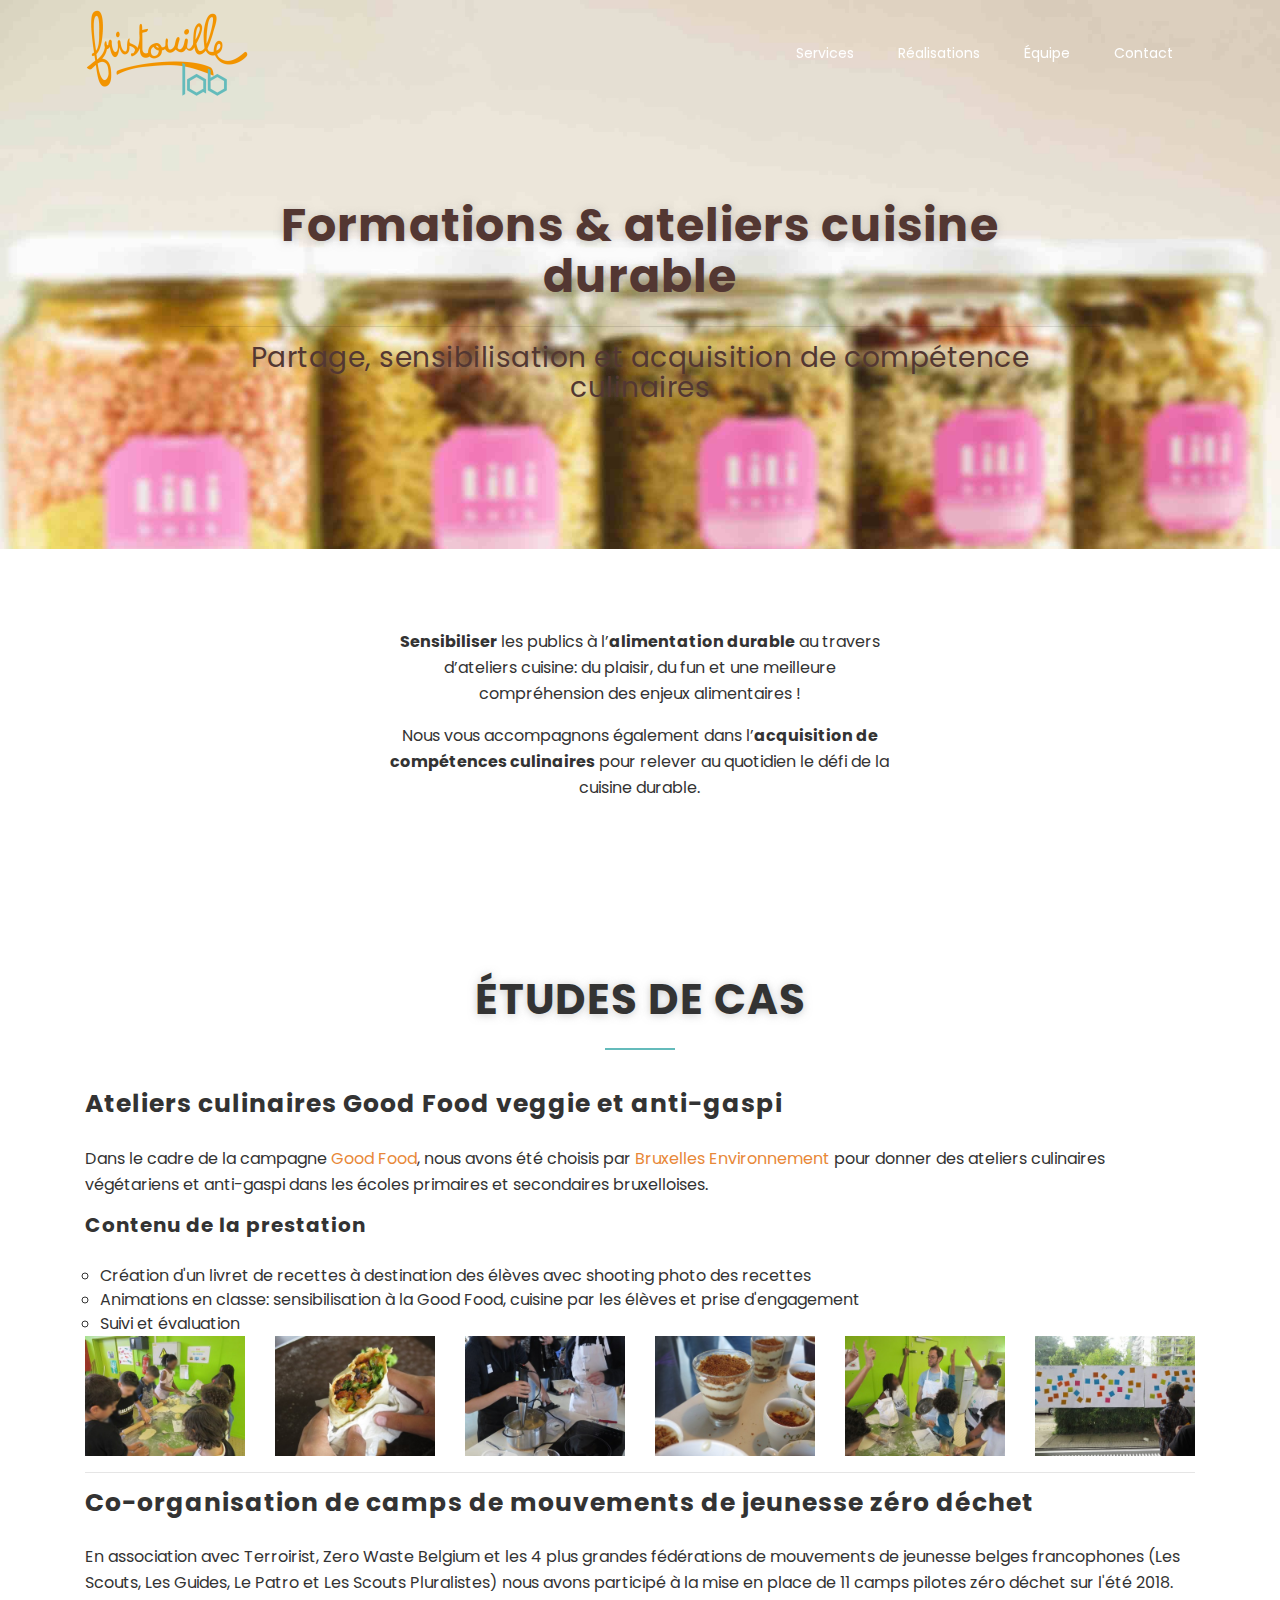
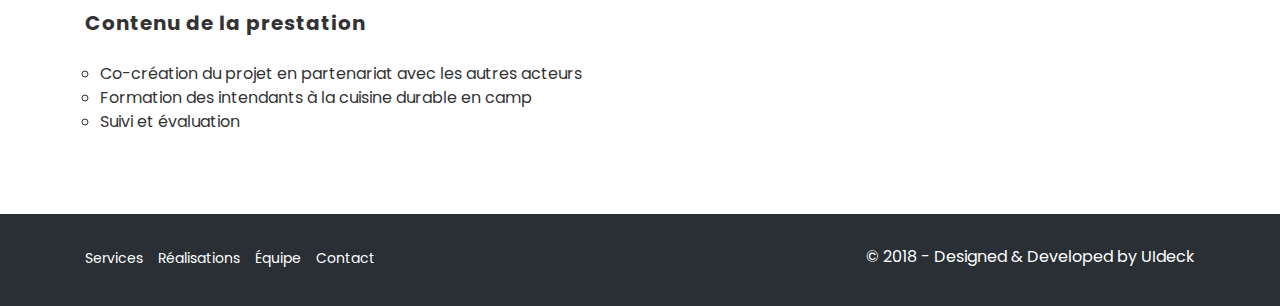
==== ateliers.html @ e14bf695 "page ateliers" ====
<!DOCTYPE html>
<html lang="en">
  <head>
    <!-- Required meta tags -->
    <meta charset="utf-8">
    <meta name="viewport" content="width=device-width, initial-scale=1, shrink-to-fit=no">
    <meta name="keywords" content="Bootstrap, Parallax, Template, Registration, Landing">
    <meta name="viewport" content="width=device-width, initial-scale=1, maximum-scale=1">
    <meta name="author" content="Fristouille">
    <title>Ateliers culinaires | Fristouille Lab</title>

    <!-- Bootstrap CSS -->
    <link rel="stylesheet" href="css/bootstrap.min.css">
    <link rel="stylesheet" href="css/font-awesome.min.css">
    <link rel="stylesheet" href="css/line-icons.css">
    <link rel="stylesheet" href="css/owl.carousel.css">
    <link rel="stylesheet" href="css/owl.theme.css">
    <link rel="stylesheet" href="css/nivo-lightbox.css">
    <link rel="stylesheet" href="css/magnific-popup.css">
    <link rel="stylesheet" href="css/slicknav.css">
    <link rel="stylesheet" href="css/animate.css">
    <link rel="stylesheet" href="css/main.css">    
    <link rel="stylesheet" href="css/responsive.css">

  </head>
  <body>

    <!-- Header Section Start -->
    <header id="hero-area" data-stellar-background-ratio="0.5">    
      <!-- Navbar Start -->
      <nav class="navbar navbar-expand-lg fixed-top scrolling-navbar indigo">
        <div class="container">
          <!-- Brand and toggle get grouped for better mobile display -->
          <div class="navbar-header">
            <a href="index.html" class="navbar-brand"><img class="img-fulid" src="img/fristouillelab.png" alt=""></a>
            <button class="navbar-toggler" type="button" data-toggle="collapse" data-target="#main-navbar" aria-controls="main-navbar" aria-expanded="false" aria-label="Toggle navigation">
              <i class="lnr lnr-menu"></i>
            </button>
          </div>
          <div class="collapse navbar-collapse" id="main-navbar">
            <ul class="navbar-nav mr-auto w-100 justify-content-end">
              <li class="nav-item">
                <a class="nav-link page-scroll" href="index.html#services">Services</a>
              </li>
              <li class="nav-item">
                <a class="nav-link page-scroll" href="index.html#portfolios">Réalisations</a>
              </li>
              <li class="nav-item">
                <a class="nav-link page-scroll" href="index.html#team">Équipe</a>
              </li>
              <li class="nav-item">
                <a class="nav-link page-scroll" href="index.html#contact">Contact</a>
              </li>
            </ul>
          </div>
        </div>

        <!-- Mobile Menu Start -->
        <ul class="mobile-menu">
            <li>
              <a class="page-scroll" href="index.html#services">Services</a>
            </li>
            <li>
              <a class="page-scroll" href="index.html#portfolios">Réalisations</a>
            </li>
            <li>
              <a class="page-scroll" href="index.html#team">Équipe</a>
            </li>
            <li>
              <a class="page-scroll" href="index.html#contact">Contact</a>
            </li>
        </ul>
        <!-- Mobile Menu End -->

      </nav>
      <!-- Navbar End -->   
      <div class="container">      
        <div class="row justify-content-md-center">
          <div class="col-md-10">
            <div class="contents text-center">
              <h2 class="section-title wow fadeIn" data-wow-duration="1000ms" data-wow-delay="0.3s">Formations &amp; ateliers cuisine durable</h2>
            <hr class="lines wow zoomIn" data-wow-delay="0.3s">
            <p class="section-subtitle wow fadeIn" data-wow-duration="1000ms" data-wow-delay="0.3s">Partage, sensibilisation et acquisition de compétence culinaires</p>
            </div>
          </div>
        </div> 
      </div>     
    </header>
    <!-- Header Section End --> 


    <!-- Services Section Start -->
    <section id="services" class="section">
        <div class="row row justify-content-center">
          <div class="col-lg-5">
            <div class="text-center">
              <p><strong>Sensibiliser</strong> les publics à l’<strong>alimentation durable</strong> au travers d’ateliers cuisine: du plaisir, du fun et une meilleure compréhension des enjeux alimentaires !</p><p>Nous vous accompagnons également dans l’<strong>acquisition de compétences culinaires</strong> pour relever au quotidien le défi de la cuisine durable.</p>
            </div>
          </div>
        </div>
      </div>
    </section>
    <!-- Services Section End -->

   
    <!-- Portfolio Section -->
    <section id="portfolios" class="section">
      <!-- Container Starts -->
      <div class="container">
        <div class="section-header">          
          <h2 class="section-title">Études de cas</h2>
          <hr class="lines">
        </div>
        <div class="row">          
          <div class="col-md-12">
            <h3 id="goodfood">Ateliers culinaires Good Food veggie et anti-gaspi</h3>
            <p>Dans le cadre de la campagne <a href="http://www.goodfood.brussels/" target="_blank">Good Food</a>, nous avons été choisis par <a href="http://environnement.brussels/" target="_blank">Bruxelles Environnement</a> pour donner des ateliers culinaires végétariens et anti-gaspi dans les écoles primaires et secondaires bruxelloises.</p>
              <h4>Contenu de la prestation</h4>
              <ul class="project-detail">
                  <li>Création d'un livret de recettes à destination des élèves avec shooting photo des recettes</li>
                  <li>Animations en classe: sensibilisation à la Good Food, cuisine par les élèves et prise d'engagement</li>
                  <li>Suivi et évaluation</li>
              </ul>
          </div>
        </div>
        <div class="row"> 
            <div class="col-sm"><img src="img/portfolio/goodfood/goodfood1.jpg" class="img-fluid"/></div>
            <div class="col-sm"><img src="img/portfolio/goodfood/goodfood6.jpg" class="img-fluid"/></div>
            <div class="col-sm"><img src="img/portfolio/goodfood/goodfood3.jpg" class="img-fluid"/></div>
            <div class="col-sm"><img src="img/portfolio/goodfood/goodfood4.jpg" class="img-fluid"/></div>
            <div class="col-sm"><img src="img/portfolio/goodfood/goodfood2.jpg" class="img-fluid"/></div>
            <div class="col-sm"><img src="img/portfolio/goodfood/goodfood5.jpg" class="img-fluid"/></div>
        </div>  
          <hr class="lines">
        <div class="row">          
          <div class="col-md-12">
            <h3 id="campszerodechet">Co-organisation de camps de mouvements de jeunesse zéro déchet</h3>
            <p>En association avec Terroirist, Zero Waste Belgium et les 4 plus grandes fédérations de mouvements de jeunesse belges francophones (Les Scouts, Les Guides, Le Patro et Les Scouts Pluralistes) nous avons participé à la mise en place de 11 camps pilotes zéro déchet sur l'été 2018.</p>
              <h4>Contenu de la prestation</h4>
              <ul class="project-detail">
                  <li>Co-création du projet en partenariat avec les autres acteurs</li>
                  <li>Formation des intendants à la cuisine durable en camp</li>
                  <li>Suivi et évaluation</li>
              </ul>
          </div>
        </div>
      </div>
    </section>


    <!-- Footer Section Start -->
    <footer>          
      <div class="container">
        <div class="row">
          <!-- Footer Links -->
          <div class="col-lg-6 col-sm-6 col-xs-12">
            <ul class="footer-links">
              <li>
                <a href="index.html#services">Services</a>
              </li>
              <li>
                <a href="index.html#portfolios">Réalisations</a>
              </li>
              <li>
                <a href="index.html#team">Équipe</a>
              </li>
              <li>
                <a href="index.html#contact">Contact</a>
              </li>
            </ul>
          </div>
          <div class="col-lg-6 col-sm-6 col-xs-12">
            <div class="copyright">
              <p>&copy; 2018 - Designed & Developed by <a rel="nofollow" href="https://uideck.com">UIdeck</a></p>
            </div>
          </div>  
        </div>
      </div>
    </footer>
    <!-- Footer Section End --> 

    <!-- Go To Top Link -->
    <a href="#" class="back-to-top">
      <i class="lnr lnr-arrow-up"></i>
    </a>
    
    <div id="loader">
      <div class="spinner">
        <div class="double-bounce1"></div>
        <div class="double-bounce2"></div>
      </div>
    </div>     

    <!-- jQuery first, then Tether, then Bootstrap JS. -->
    <script src="js/jquery-min.js"></script>
    <script src="js/popper.min.js"></script>
    <script src="js/bootstrap.min.js"></script>
    <script src="js/jquery.mixitup.js"></script>
    <script src="js/nivo-lightbox.js"></script>
    <script src="js/owl.carousel.js"></script>    
    <script src="js/jquery.stellar.min.js"></script>    
    <script src="js/jquery.nav.js"></script>    
    <script src="js/scrolling-nav.js"></script>    
    <script src="js/jquery.easing.min.js"></script>    
    <script src="js/smoothscroll.js"></script>    
    <script src="js/jquery.slicknav.js"></script>     
    <script src="js/wow.js"></script>   
    <script src="js/jquery.vide.js"></script>
    <script src="js/jquery.counterup.min.js"></script>    
    <script src="js/jquery.magnific-popup.min.js"></script>    
    <script src="js/waypoints.min.js"></script>    
    <script src="js/form-validator.min.js"></script>
    <script src="js/contact-form-script.js"></script>   
    <script src="js/main.js"></script>

  </body>
</html>
---- css/line-icons.css ----
@font-face {
	font-family: 'Linearicons-Free';
	src:url('../fonts/Linearicons-Free.eot?w118d');
	src:url('../fonts/Linearicons-Free.eot?#iefixw118d') format('embedded-opentype'),
		url('../fonts/Linearicons-Free.woff2?w118d') format('woff2'),
		url('../fonts/Linearicons-Free.woff?w118d') format('woff'),
		url('../fonts/Linearicons-Free.ttf?w118d') format('truetype'),
		url('../fonts/Linearicons-Free.svg?w118d#Linearicons-Free') format('svg');
	font-weight: normal;
	font-style: normal;
}

.lnr {
	font-family: 'Linearicons-Free';
	speak: none;
	font-style: normal;
	font-weight: normal;
	font-variant: normal;
	text-transform: none;
	line-height: 1;

	/* Better Font Rendering =========== */
	-webkit-font-smoothing: antialiased;
	-moz-osx-font-smoothing: grayscale;
}

.lnr-home:before {
	content: "\e800";
}
.lnr-apartment:before {
	content: "\e801";
}
.lnr-pencil:before {
	content: "\e802";
}
.lnr-magic-wand:before {
	content: "\e803";
}
.lnr-drop:before {
	content: "\e804";
}
.lnr-lighter:before {
	content: "\e805";
}
.lnr-poop:before {
	content: "\e806";
}
.lnr-sun:before {
	content: "\e807";
}
.lnr-moon:before {
	content: "\e808";
}
.lnr-cloud:before {
	content: "\e809";
}
.lnr-cloud-upload:before {
	content: "\e80a";
}
.lnr-cloud-download:before {
	content: "\e80b";
}
.lnr-cloud-sync:before {
	content: "\e80c";
}
.lnr-cloud-check:before {
	content: "\e80d";
}
.lnr-database:before {
	content: "\e80e";
}
.lnr-lock:before {
	content: "\e80f";
}
.lnr-cog:before {
	content: "\e810";
}
.lnr-trash:before {
	content: "\e811";
}
.lnr-dice:before {
	content: "\e812";
}
.lnr-heart:before {
	content: "\e813";
}
.lnr-star:before {
	content: "\e814";
}
.lnr-star-half:before {
	content: "\e815";
}
.lnr-star-empty:before {
	content: "\e816";
}
.lnr-flag:before {
	content: "\e817";
}
.lnr-envelope:before {
	content: "\e818";
}
.lnr-paperclip:before {
	content: "\e819";
}
.lnr-inbox:before {
	content: "\e81a";
}
.lnr-eye:before {
	content: "\e81b";
}
.lnr-printer:before {
	content: "\e81c";
}
.lnr-file-empty:before {
	content: "\e81d";
}
.lnr-file-add:before {
	content: "\e81e";
}
.lnr-enter:before {
	content: "\e81f";
}
.lnr-exit:before {
	content: "\e820";
}
.lnr-graduation-hat:before {
	content: "\e821";
}
.lnr-license:before {
	content: "\e822";
}
.lnr-music-note:before {
	content: "\e823";
}
.lnr-film-play:before {
	content: "\e824";
}
.lnr-camera-video:before {
	content: "\e825";
}
.lnr-camera:before {
	content: "\e826";
}
.lnr-picture:before {
	content: "\e827";
}
.lnr-book:before {
	content: "\e828";
}
.lnr-bookmark:before {
	content: "\e829";
}
.lnr-user:before {
	content: "\e82a";
}
.lnr-users:before {
	content: "\e82b";
}
.lnr-shirt:before {
	content: "\e82c";
}
.lnr-store:before {
	content: "\e82d";
}
.lnr-cart:before {
	content: "\e82e";
}
.lnr-tag:before {
	content: "\e82f";
}
.lnr-phone-handset:before {
	content: "\e830";
}
.lnr-phone:before {
	content: "\e831";
}
.lnr-pushpin:before {
	content: "\e832";
}
.lnr-map-marker:before {
	content: "\e833";
}
.lnr-map:before {
	content: "\e834";
}
.lnr-location:before {
	content: "\e835";
}
.lnr-calendar-full:before {
	content: "\e836";
}
.lnr-keyboard:before {
	content: "\e837";
}
.lnr-spell-check:before {
	content: "\e838";
}
.lnr-screen:before {
	content: "\e839";
}
.lnr-smartphone:before {
	content: "\e83a";
}
.lnr-tablet:before {
	content: "\e83b";
}
.lnr-laptop:before {
	content: "\e83c";
}
.lnr-laptop-phone:before {
	content: "\e83d";
}
.lnr-power-switch:before {
	content: "\e83e";
}
.lnr-bubble:before {
	content: "\e83f";
}
.lnr-heart-pulse:before {
	content: "\e840";
}
.lnr-construction:before {
	content: "\e841";
}
.lnr-pie-chart:before {
	content: "\e842";
}
.lnr-chart-bars:before {
	content: "\e843";
}
.lnr-gift:before {
	content: "\e844";
}
.lnr-diamond:before {
	content: "\e845";
}
.lnr-linearicons:before {
	content: "\e846";
}
.lnr-dinner:before {
	content: "\e847";
}
.lnr-coffee-cup:before {
	content: "\e848";
}
.lnr-leaf:before {
	content: "\e849";
}
.lnr-paw:before {
	content: "\e84a";
}
.lnr-rocket:before {
	content: "\e84b";
}
.lnr-briefcase:before {
	content: "\e84c";
}
.lnr-bus:before {
	content: "\e84d";
}
.lnr-car:before {
	content: "\e84e";
}
.lnr-train:before {
	content: "\e84f";
}
.lnr-bicycle:before {
	content: "\e850";
}
.lnr-wheelchair:before {
	content: "\e851";
}
.lnr-select:before {
	content: "\e852";
}
.lnr-earth:before {
	content: "\e853";
}
.lnr-smile:before {
	content: "\e854";
}
.lnr-sad:before {
	content: "\e855";
}
.lnr-neutral:before {
	content: "\e856";
}
.lnr-mustache:before {
	content: "\e857";
}
.lnr-alarm:before {
	content: "\e858";
}
.lnr-bullhorn:before {
	content: "\e859";
}
.lnr-volume-high:before {
	content: "\e85a";
}
.lnr-volume-medium:before {
	content: "\e85b";
}
.lnr-volume-low:before {
	content: "\e85c";
}
.lnr-volume:before {
	content: "\e85d";
}
.lnr-mic:before {
	content: "\e85e";
}
.lnr-hourglass:before {
	content: "\e85f";
}
.lnr-undo:before {
	content: "\e860";
}
.lnr-redo:before {
	content: "\e861";
}
.lnr-sync:before {
	content: "\e862";
}
.lnr-history:before {
	content: "\e863";
}
.lnr-clock:before {
	content: "\e864";
}
.lnr-download:before {
	content: "\e865";
}
.lnr-upload:before {
	content: "\e866";
}
.lnr-enter-down:before {
	content: "\e867";
}
.lnr-exit-up:before {
	content: "\e868";
}
.lnr-bug:before {
	content: "\e869";
}
.lnr-code:before {
	content: "\e86a";
}
.lnr-link:before {
	content: "\e86b";
}
.lnr-unlink:before {
	content: "\e86c";
}
.lnr-thumbs-up:before {
	content: "\e86d";
}
.lnr-thumbs-down:before {
	content: "\e86e";
}
.lnr-magnifier:before {
	content: "\e86f";
}
.lnr-cross:before {
	content: "\e870";
}
.lnr-menu:before {
	content: "\e871";
}
.lnr-list:before {
	content: "\e872";
}
.lnr-chevron-up:before {
	content: "\e873";
}
.lnr-chevron-down:before {
	content: "\e874";
}
.lnr-chevron-left:before {
	content: "\e875";
}
.lnr-chevron-right:before {
	content: "\e876";
}
.lnr-arrow-up:before {
	content: "\e877";
}
.lnr-arrow-down:before {
	content: "\e878";
}
.lnr-arrow-left:before {
	content: "\e879";
}
.lnr-arrow-right:before {
	content: "\e87a";
}
.lnr-move:before {
	content: "\e87b";
}
.lnr-warning:before {
	content: "\e87c";
}
.lnr-question-circle:before {
	content: "\e87d";
}
.lnr-menu-circle:before {
	content: "\e87e";
}
.lnr-checkmark-circle:before {
	content: "\e87f";
}
.lnr-cross-circle:before {
	content: "\e880";
}
.lnr-plus-circle:before {
	content: "\e881";
}
.lnr-circle-minus:before {
	content: "\e882";
}
.lnr-arrow-up-circle:before {
	content: "\e883";
}
.lnr-arrow-down-circle:before {
	content: "\e884";
}
.lnr-arrow-left-circle:before {
	content: "\e885";
}
.lnr-arrow-right-circle:before {
	content: "\e886";
}
.lnr-chevron-up-circle:before {
	content: "\e887";
}
.lnr-chevron-down-circle:before {
	content: "\e888";
}
.lnr-chevron-left-circle:before {
	content: "\e889";
}
.lnr-chevron-right-circle:before {
	content: "\e88a";
}
.lnr-crop:before {
	content: "\e88b";
}
.lnr-frame-expand:before {
	content: "\e88c";
}
.lnr-frame-contract:before {
	content: "\e88d";
}
.lnr-layers:before {
	content: "\e88e";
}
.lnr-funnel:before {
	content: "\e88f";
}
.lnr-text-format:before {
	content: "\e890";
}
.lnr-text-format-remove:before {
	content: "\e891";
}
.lnr-text-size:before {
	content: "\e892";
}
.lnr-bold:before {
	content: "\e893";
}
.lnr-italic:before {
	content: "\e894";
}
.lnr-underline:before {
	content: "\e895";
}
.lnr-strikethrough:before {
	content: "\e896";
}
.lnr-highlight:before {
	content: "\e897";
}
.lnr-text-align-left:before {
	content: "\e898";
}
.lnr-text-align-center:before {
	content: "\e899";
}
.lnr-text-align-right:before {
	content: "\e89a";
}
.lnr-text-align-justify:before {
	content: "\e89b";
}
.lnr-line-spacing:before {
	content: "\e89c";
}
.lnr-indent-increase:before {
	content: "\e89d";
}
.lnr-indent-decrease:before {
	content: "\e89e";
}
.lnr-pilcrow:before {
	content: "\e89f";
}
.lnr-direction-ltr:before {
	content: "\e8a0";
}
.lnr-direction-rtl:before {
	content: "\e8a1";
}
.lnr-page-break:before {
	content: "\e8a2";
}
.lnr-sort-alpha-asc:before {
	content: "\e8a3";
}
.lnr-sort-amount-asc:before {
	content: "\e8a4";
}
.lnr-hand:before {
	content: "\e8a5";
}
.lnr-pointer-up:before {
	content: "\e8a6";
}
.lnr-pointer-right:before {
	content: "\e8a7";
}
.lnr-pointer-down:before {
	content: "\e8a8";
}
.lnr-pointer-left:before {
	content: "\e8a9";
}
---- css/main.css ----
/*
* Mate - Bootstrap 4 Template
* Build Date: December 2017
* Last updated: December 2017
* Version: 1.0
* Author: UIdeck
* Copyright (C) 2018 UIdeck
*/
/* ------------------------------------- */
/* TABLE OF CONTENTS
/* -------------------------------------
  1. IMPORT GOOGLE FONTS
  2. GENERAL
    -2.1 SECTION TITLE
    -2.2 BUTTONS
    -2.3 SOCIAL ICON
    -2.4 PRE LOADER
    -2.5 SCROLL TO UP
  3. HERO AREA 
  4. NAVBAR
  5. SERVICES SECTION
  6. FEATURES SECTION
  7. VIDEO PROMO SECTION
  8. PORTFOLIO SECTION
  9. PRICING TABLE 
  10. COUNTER SECTION
  11. TESTIMONIAL AREA
  12. TEAM SECTION
  13. BLOG SECTION
  14. CONTACT SECTION
  15. FOOTER SECTION
    -15.1 COMING SOON PAGE
  ------------------------------------- */
/* ==========================================================================
   1. IMPORT GOOGLE FONTS
   ========================================================================== */
@import url("https://fonts.googleapis.com/css?family=Poppins:400,700");
/* ==========================================================================
   2. GENERAL
   ========================================================================== */
body {
  font-family: 'Poppins', sans-serif;
  color: #333;
  font-size: 14px;
  font-weight: 400;
  background: #fff;
  overflow-x: hidden;
}

html {
  overflow-x: hidden;
}

p {
  font-size: 16px;
  line-height: 26px;
}

a:hover, a:focus {
  color: #64BBBB;
}

a {
  -webkit-transition: all 0.2s linear;
  -moz-transition: all 0.2s linear;
  -o-transition: all 0.2s linear;
  transition: all 0.2s linear;
}

h1, h2, h3, h4, h5 {
  font-family: 'Poppins', sans-serif;
  font-size: 40px;
  font-weight: 700;
  letter-spacing: 1px;
}

h3{
    font-size: 25px;
    padding-bottom: 20px;
}

h4{
    font-size: 20px;
    padding-bottom: 20px;
}


ul {
  margin: 0;
  padding: 0;
}

ul li {
  list-style: none;
}

a{
color: #e88838;
}

a:hover,
a:focus {
  text-decoration: none;
  outline: none;
    
}

a:not([href]):not([tabindex]) {
  color: #fff;
}

a:not([href]):not([tabindex]):focus, a:not([href]):not([tabindex]):hover {
  color: #64BBBB;
}

/* ==========================================================================
   2.1 Section Title
   ========================================================================== */

.section {
  padding: 80px 0;
}

.section-header {
  color: #fff;
  margin-bottom: 40px;
  text-align: center;
}

.section-header .section-title {
  font-size: 42px;
  margin-top: 0;
  text-transform: uppercase;
  font-weight: 700;
  color: #333;
  position: relative;
}

.section-header .section-title span {
  color: #64BBBB;
}

.section-header .section-subtitle {
  margin-top: 15px;
  color: #333;
  font-size: 14px;
  font-weight: 400;
}

.section-header .lines {
  margin: auto;
  width: 70px;
  position: relative;
  border-top: 2px solid #64BBBB;
  margin-top: 15px;
}

/* ==========================================================================
   2.2 Buttons
   ========================================================================== */
.btn {
  font-size: 14px;
  padding: 11px 40px;
  border-radius: 0px;
  font-weight: 400;
  color: #fff;
  text-transform: uppercase;
  -webkit-transition: all 0.2s linear;
  -moz-transition: all 0.2s linear;
  -o-transition: all 0.2s linear;
  transition: all 0.2s linear;
  display: inline-block;
}

.btn:focus,
.btn:active {
  box-shadow: none;
  outline: none;
  color: #fff;
}

.btn-common {
  border: 1px solid #64BBBB;
  background: #64BBBB;
  position: relative;
  color: #fff;
  z-index: 1;
  /*border-radius: 30px;*/
}

.btn-common:hover {
  color: #fff;
  background: #e88838;
  border-color: #e88838;
  transition: all .50s ease-in-out;
  -moz-transition: all .50s ease-in-out;
  -webkit-transition: all .50s ease-in-out;
}

.btn-border {
  color: #fff;
  background-color: transparent;
  border: 2px solid #fff;
  border-radius: 4px;
}

.btn-border:hover {
  border: 2px solid #fff;
  color: #fff;
  background-color: #64BBBB;
}

.btn-lg {
  padding: 14px 33px;
  text-transform: uppercase;
  font-size: 16px;
}

.btn-rm {
  padding: 7px 0px;
  color: #999;
  text-transform: capitalize;
}

.btn-rm i {
  vertical-align: middle;
}

button:focus {
  outline: none !important;
}

.clear {
  clear: both;
}

/* ==========================================================================
   2.3 Social Iocns
   ========================================================================== */
.social-icons {
  margin-top: 40px;
}

.social-icons ul {
  margin: 0;
  padding: 0;
  list-style: none;
}

.social-icons ul li {
  display: inline;
}

.social-icons ul li a {
  display: inline-block;
  margin-right: 5px;
  margin-bottom: 15px;
  border-radius: 50%;
  line-height: 40px;
  width: 40px;
  height: 40px;
  text-align: center;
  background: #ddd;
  font-size: 16px;
}

.social-icons ul li a:hover {
  color: #fff;
}

.facebook a {
  color: #4867AA;
}

.facebook a:hover {
  background: #4867AA;
}

.twitter a {
  color: #1DA1F2;
}

.twitter a:hover {
  background: #1DA1F2;
}

.google-plus a {
  color: #DD4D42;
}

.google-plus a:hover {
  background: #DD4D42;
}

.youtube a {
  color: #DF2926;
}

.youtube a:hover {
  background: #DF2926;
}

.linkedin a {
  color: #007BB6;
}

.linkedin a:hover {
  background: #007BB6;
}

.pinterest a {
  color: #BD081C;
}

.pinterest a:hover {
  background: #BD081C;
}

.dribbble a {
  color: #EA4C89;
}

.dribbble a:hover {
  background: #EA4C89;
}

.behance a {
  color: #0B7CFF;
}

.behance a:hover {
  background: #0B7CFF;
}

/* ==========================================================================
	 2.4  Pre Loader
	 ========================================================================== */
#loader {
  position: fixed;
  top: 0;
  left: 0;
  width: 100%;
  height: 100%;
  background: #333;
  z-index: 9999999999;
}

.spinner {
  width: 40px;
  height: 40px;
  top: 45%;
  position: relative;
  margin: 0px auto;
}

.double-bounce1, .double-bounce2 {
  width: 100%;
  height: 100%;
  border-radius: 50%;
  background-color: #64BBBB;
  opacity: 0.6;
  position: absolute;
  top: 0;
  left: 0;
  -webkit-animation: sk-bounce 2.0s infinite ease-in-out;
  animation: sk-bounce 2.0s infinite ease-in-out;
}

.double-bounce2 {
  -webkit-animation-delay: -1.0s;
  animation-delay: -1.0s;
}

@-webkit-keyframes sk-bounce {
  0%, 100% {
    -webkit-transform: scale(0);
  }
  50% {
    -webkit-transform: scale(1);
  }
}

@keyframes sk-bounce {
  0%, 100% {
    transform: scale(0);
    -webkit-transform: scale(0);
  }
  50% {
    transform: scale(1);
    -webkit-transform: scale(1);
  }
}

/* ========================================================================== 
  -2.5 Scroll To Up 
   ========================================================================== */
.back-to-top {
  display: none;
  position: fixed;
  bottom: 18px;
  right: 15px;
}

.back-to-top i {
  display: block;
  width: 36px;
  height: 36px;
  line-height: 36px;
  color: #fff;
  font-size: 14px;
  text-align: center;
  border-radius: 4px;
  background-color: #64BBBB;
  -webkit-transition: all 0.2s linear;
  -moz-transition: all 0.2s linear;
  -o-transition: all 0.2s linear;
  transition: all 0.2s linear;
}

/* ==========================================================================
   3. Hero Area
   ========================================================================== */
#hero-area {
  background: url(../img/hero-area.jpg) fixed no-repeat;
  background-size: cover;
  color: #fff;
  overflow: hidden;
  position: relative;
}

#hero-area .overlay {
  position: absolute;
  width: 100%;
  height: 100%;
  top: 0px;
  left: 0px;
  background: #64BBBB;
  opacity: 0.9;
}

#hero-area .contents {
  padding: 200px 0 130px;
}

#hero-area .contents h1,h2 {
  color: #533732;
  font-size: 46px;
  font-weight: 700;
  margin-bottom: 25px;
text-shadow: 0px 1px 9px rgba(150, 150, 150, 0.5);
}

#hero-area .contents p {
  font-size: 28px;
  font-weight: 400;
  line-height: 30px;
  letter-spacing: 0.5px;
  color: #533732;
text-shadow: 0px 1px 9px rgba(150, 150, 150, 0.5);

}

#hero-area .contents .btn {
  margin: 25px 25px 0px 0px;
  text-transform: uppercase;
}

#hero-area .banner_bottom_btn {
  margin-top: 40px;
}

#hero-area .banner_bottom_btn i {
  color: #fff;
  font-size: 48px;
  -webkit-transition: all 0.2s linear;
  -moz-transition: all 0.2s linear;
  -o-transition: all 0.2s linear;
  transition: all 0.2s linear;
}

#hero-area .banner_bottom_btn i:hover {
  color: #64BBBB;
}

/* ==========================================================================
   4. Navbar Style
   ========================================================================== */
.navbar-brand {
  position: relative;
  padding: 0px;
}

.top-nav-collapse {
  background: #fff;
  z-index: 999999;
  top: 0px !important;
  padding: 0;
  box-shadow: 0px 3px 6px 3px rgba(0, 0, 0, 0.06);
  -webkit-animation-duration: 1s;
  animation-duration: 1s;
  -webkit-animation-fill-mode: both;
  animation-fill-mode: both;
  -webkit-animation-name: fadeInDown;
  animation-name: fadeInDown;
  background: #fff !important;
}

.top-nav-collapse .navbar-brand {
  top: 0px;
}

.top-nav-collapse .navbar-nav .nav-link {
  color: #333 !important;
  margin-top: 0px !important;
  margin-bottom: 0px !important;
}

.top-nav-collapse .navbar-nav .nav-link:hover {
  color: #64BBBB !important;
}

.top-nav-collapse .navbar-nav .nav-link.active {
  color: #fff !important;
}

.indigo {
  background: transparent;
}

.navbar-expand-lg .navbar-nav .nav-link {
  color: #fff;
  padding: 0 22px;
  margin-top: 20px;
  margin-bottom: 20px;
  line-height: 40px;
  /*border-radius: 30px;*/
  background: transparent;
  -webkit-transition: all 0.3s ease-in-out;
  -moz-transition: all 0.3s ease-in-out;
  transition: all 0.3s ease-in-out;
}

.navbar-expand-lg .navbar-nav li a:hover,
.navbar-expand-lg .navbar-nav li .active > a,
.navbar-expand-lg .navbar-nav li a:focus {
  color: #64BBBB;
}

.navbar .nav-link.active {
  color: #fff !important;
  background: #64BBBB;
}

.dropdown-toggle::after {
  display: none;
}

.slicknav_btn {
  border-color: #64BBBB;
}

.slicknav_menu .slicknav_icon-bar {
  background: #64BBBB;
}

/* only small tablets */
@media (min-width: 768px) and (max-width: 991px) {
  #nav-main li a.nav-link {
    padding-top: 18px;
  }
}

.navbar-toggler {
  display: none;
}

.mobile-menu {
  display: none;
}

.slicknav_menu {
  display: none;
}

@media screen and (max-width: 768px) {
  .navbar-header {
    width: 100%;
  }
  .navbar-brand {
    position: absolute;
    padding: 0px;
    top: 0;
  }
  .navbar-brand img {
    width: 70%;
  }
  #mobile-menu {
    display: none;
  }
  .slicknav_menu {
    display: block;
  }
  .slicknav_nav .active a {
    background: #64BBBB;
    color: #fff;
  }
  .slicknav_nav a:hover, .slicknav_nav .active {
    color: #64BBBB;
    background: #f8f9fa;
  }
  .slicknav_nav .dropdown li a.active {
    background: #f8f9fa;
    color: #64BBBB;
  }
}

/* ==========================================================================
  5. Services section
   ========================================================================== */
.item-boxes {
  text-align: center;
  padding: 0px 15px;
  margin-bottom: 15px;
  -webkit-transition: all 0.3s ease 0s;
  -moz-transition: all 0.3s ease 0s;
  transition: all 0.3s ease 0s;
}

.item-boxes .icon {
  width: 60px;
  height: 60px;
  text-align: center;
  border: 1px solid #f1f1f1;
  display: inline-block;
  border-radius: 30px;
  margin-bottom: 30px;
  -webkit-transition: all 0.3s ease-in-out;
  -moz-transition: all 0.3s ease-in-out;
  transition: all 0.3s ease-in-out;
}

.item-boxes .icon i {
  font-size: 26px;
  line-height: 60px;
  color: #64BBBB;
}

.item-boxes h4 {
  font-size: 20px;
  font-weight: 700;
  margin-bottom: 10px;
}

.item-boxes:hover .icon {
  background: #64BBBB;
}

.item-boxes:hover .icon i {
  color: #fff;
}

/* ==========================================================================
  6. Features Section Style
   ========================================================================== */
#features {
  background: url(../img/bg1.jpg) fixed no-repeat;
  background-size: cover;
  color: #fff;
  overflow: hidden;
  position: relative;
}

#features .section-title {
  color: #fff;
}

#features .section-subtitle {
  color: #fff;
}

#features .icon {
  display: inline-block;
  width: 60px;
  height: 60px;
  border-radius: 30px;
  text-align: center;
  position: relative;
  z-index: 1;
}

#features .box-item {
  padding: 15px 0;
}

#features .box-item .icon {
  border: 1px solid #64BBBB;
  text-align: center;
  float: left;
  -webkit-transition: all 0.2s linear;
  -moz-transition: all 0.2s linear;
  -o-transition: all 0.2s linear;
  transition: all 0.2s linear;
}

#features .box-item .icon i {
  color: #64BBBB;
  font-size: 24px;
  line-height: 60px;
  -webkit-transition: all 0.2s linear;
  -moz-transition: all 0.2s linear;
  -o-transition: all 0.2s linear;
  transition: all 0.2s linear;
}

#features .box-item .text {
  padding-left: 80px;
}

#features .box-item .text h4 {
  color: #64BBBB;
  font-weight: 700;
  font-size: 16px;
  text-transform: uppercase;
  line-height: 22px;
}

#features .box-item .text p {
  font-size: 14px;
  line-height: 26px;
}

#features .box-item:hover .icon {
  background: #64BBBB;
}

#features .box-item:hover .icon i {
  color: #ffffff;
}

#features .show-box img {
  position: absolute;
  bottom: -120px;
}

/* ==========================================================================
  7. Video promo Style
   ========================================================================== */
.video-promo {
  background: #64BBBB;
  color: #fff;
  overflow: hidden;
  position: relative;
}

.video-promo .video-promo-content {
  color: #fff;
}

.video-promo .video-promo-content h2 {
  color: #fff;
  font-size: 30px;
  text-transform: uppercase;
  margin-bottom: 30px;
}

.video-promo .video-promo-content p {
  margin-bottom: 30px;
}

.video-promo .video-promo-content .video-popup {
  width: 80px;
  height: 80px;
  text-align: center;
  border: 3px solid #fff;
  color: #fff;
  border-radius: 50%;
  display: inline-block;
  font-size: 30px;
  -webkit-transition: all 0.5s ease-in-out;
  -moz-transition: all 0.5s ease-in-out;
  transition: all 0.5s ease-in-out;
}

.video-promo .video-promo-content .video-popup i {
  line-height: 72px;
}

.overlay {
  position: absolute;
  width: 100%;
  height: 100%;
  top: 0px;
  left: 0px;
  background: #64BBBB;
  opacity: 0.9;
  filter: alpha(opacity=90);
}

/* ==========================================================================
  8. Portfolio Section
   ========================================================================== */
#portfolios .mix {
  padding: 10px;
}

#portfolios .portfolio-item .shot-item {
  margin: 0px;
}

#portfolio .mix {
  display: none;
}

.controls {
  text-align: center;
  padding: 0px 0px 20px;
}

.controls .active {
  color: #64BBBB !important;
  border-color: #64BBBB;
  background: transparent;
}

.controls .btn {
  text-transform: uppercase;
  margin: 2px;
}

.controls .btn:hover {
  color: #000000 !important;
}

.controls:hover {
  cursor: pointer;
}

.portfolio-img {
  overflow: hidden;
  display: block;
  position: relative;
}

.portfolio-img img {
  width: 100%;
}

.shot-item {
  margin-right: 15px;
  border-radius: 4px;
  background: #fff;
  position: relative;
}

.shot-item img {
  width: 100%;
}

.shot-item .overlay {
  position: absolute;
  width: 100%;
  height: 100%;
  text-align: center;
  opacity: 0;
  background: rgba(0, 0, 0, 0.7);
  top: 0;
  left: 0;
}

.shot-item:hover .overlay {
  opacity: 1;
}

.overlay .item-icon {
  height: 48px;
  width: 48px;
  line-height: 48px;
  color: #64BBBB;
  left: 50%;
  margin-left: -24px;
  margin-top: -24px;
  top: 50%;
  position: absolute;
  z-index: 2;
  visibility: hidden;
  opacity: 0;
  cursor: pointer;
  text-align: center;
  font-size: 20px;
  -webkit-transition: all 0.5s ease-in-out;
  -moz-transition: all 0.5s ease-in-out;
  transition: all 0.5s ease-in-out;
  border: 1px solid #64BBBB;
  border-radius: 50%;
}

.overlay p {
    top: 50%;
    position:  absolute;
    text-align: center;
    
}

.overlay .item-icon:hover {
  background: #64BBBB;
  color: #fff;
}

.shot-item:hover .item-icon {
  visibility: visible;
  opacity: 1;
}

/* ==========================================================================
	9. Pricing Table
	========================================================================== */
.pricing-table {
  padding: 0px 0px 40px 0px;
  margin: 0 auto;
  margin-bottom: 5px;
  border: transparent;
  text-align: center;
  background-color: #FFFFFF;
  border: 1px solid #f1f1f1;
  -webkit-transition: all 0.3s;
  -moz-transition: all 0.3s;
  transition: all 0.3s;
}

.pricing-table:hover {
  box-shadow: 0 0 20px 0 rgba(0, 0, 0, 0.1);
}

.pricing-table .pricing-details h2 {
  font-size: 26px;
  font-weight: 700;
  color: #333;
  margin-bottom: 20px;
  text-transform: uppercase;
  background: #f1f1f1;
  padding: 30px 0;
}

.pricing-table .pricing-details span {
  display: inline-block;
  font-size: 48px;
  font-weight: 400;
  color: #64BBBB;
  margin-bottom: 20px;
}

.pricing-table .pricing-details ul {
  margin-bottom: 35px;
}

.pricing-table .pricing-details ul li {
  padding: 10px;
  font-size: 15px;
  border-bottom: 1px dotted #f1f1f1;
}

.table-left {
  margin-top: 20px;
}

/* ==========================================================================
 10. Counter Section Style
 ========================================================================== */
.counters {
  background: url(../img/counter.jpg) fixed;
  position: relative;
}

.counters .facts-item {
  text-align: center;
  color: #fff;
}

.counters .facts-item .icon {
  margin-bottom: 30px;
}

.counters .facts-item .icon i {
  font-size: 50px;
  color: #fff;
}

.counters .facts-item .fact-count h3 {
  font-size: 35px;
  color: #fff;
  margin-bottom: 15px;
}

.counters .facts-item .fact-count h4 {
  font-size: 20px;
  font-weight: 400;
  color: #fff;
}

/* ==========================================================================
11. Testimonial Section Style
 ========================================================================== */
#testimonial {
  background: url(../img/testimonial-bg.jpg) fixed no-repeat;
  background-size: cover;
  color: #fff;
  overflow: hidden;
  position: relative;
}

.testimonial-item {
  text-align: center;
}

.testimonial-item img {
  width: 80px;
  border: 3px solid #fff;
  height: 80px;
  border-radius: 50%;
}

.testimonial-item .testimonial-text h3 {
  font-size: 15px;
  font-weight: 700;
}

.testimonial-item .testimonial-text span {
  font-size: 14px;
  color: #999;
}

.testimonial-item .testimonial-text p {
  font-size: 14px;
  font-weight: 400;
  padding: 36px 10px 30px 10px;
  margin: 0;
  line-height: 30px;
}

.owl-theme .owl-controls .owl-page span {
  background: #64BBBB;
}

.owl-theme .owl-controls {
  margin-top: 20px;
}

/* ==========================================================================
  12. Team Section
   ========================================================================== */
.single-team:hover .team-details {
  opacity: 1;
}

.single-team {
  position: relative;
  -webkit-transition: 0.5s;
  transition: 0.5s;
  box-shadow: 0px 0px 5px rgba(0, 0, 0, 0.1);
  border-radius: 0px;
  background: #64BBBB;
  overflow: hidden;
}

.single-team img {
  width: 100%;
}

.single-team .team-inner {
  -webkit-transition: 0.5s;
  transition: 0.5s;
}

.single-team .team-details {
  text-align: center;
  -webkit-transition: 0.5s;
  -moz-transition: 0.5s;
  transition: 0.5s;
  border-radius: 0px;
  background: #f1f1f1;
  padding: 15px;
  min-height: 300px;
}

.single-team .team-details .team-title {
  margin-bottom: 5px;
  font-size: 20px;
  font-weight: 700;
  color: #333;
}

.single-team .team-details p {
  color: #333;
}

.single-team .social-list li {
  display: inline-block;
}

.single-team .social-list li a {
  display: block;
  height: 34px;
  line-height: 34px;
  text-align: center;
  width: 34px;
  margin: 2px;
  color: #64BBBB;
  font-size: 14px;
  background: #fff;
  border-radius: 50px;
  -webkit-transition: 0.5s;
  -moz-transition: 0.5s;
  transition: 0.5s;
}

.single-team .social-list .facebook a:hover {
  background: #4867aa;
  color: #fff;
}

.single-team .social-list .twitter a:hover {
  background: #1da1f2;
  color: #fff;
}

.single-team .social-list .google-plus a:hover {
  background: #dd4d42;
  color: #fff;
}

.single-team .social-list .linkedin a:hover {
  background: #007bb6;
  color: #fff;
}

/* ==========================================================================
  13. Blog 
   ========================================================================== */
#blog .blog-item-wrapper {
  background: #fff;
  border-radius: 0px;
  -webkit-transition: transform 0.2s linear, -webkit-box-shadow 0.2s linear;
  -moz-transition: transform 0.2s linear, -moz-box-shadow 0.2s linear;
  transition: transform 0.2s linear, box-shadow 0.2s linear;
}

#blog .blog-item-wrapper:hover .blog-item-img:before {
  opacity: 1;
  height: 100%;
  width: 100%;
}

#blog .blog-item-img {
  position: relative;
}

#blog .blog-item-img img {
  width: 100%;
}

#blog .blog-item-text {
  padding: 20px 0;
}

#blog .blog-item-text h3 {
  line-height: 26px;
  font-size: 18px;
  font-weight: 700;
  margin-bottom: 10px;
}

#blog .blog-item-text h3 a {
  color: #333;
}

#blog .blog-item-text h3 a:hover {
  color: #64BBBB;
}

#blog .blog-item-text p {
  line-height: 25px;
  margin-bottom: 20px;
}

.meta-tags {
  margin-bottom: 20px;
}

.meta-tags span {
  color: #999;
  margin-right: 10px;
}

.meta-tags span i {
  margin-right: 5px;
}

.meta-tags span a {
  color: #999;
}

.meta-tags span a:hover {
  color: #64BBBB;
}

/* ==========================================================================
  14. Contact Us
  ========================================================================== */
.contact-us h3 {
  font-size: 36px;
  margin-bottom: 45px;
}

.contact-us p span {
  color: #64BBBB;
  padding-left: 10px;
}

#contact {
  background: #343a40;
  color: #fff;
  position: relative;
}

.form-control {
  width: 100%;
  margin-bottom: 10px;
  padding: 14px;
  border-color: #fff;
  border-radius: 0px;
  color: #fff;
  background: transparent;
  font-size: 14px;
  -webkit-transition: all 0.3s;
  -moz-transition: all 0.3s;
  transition: all 0.3s;
}

.form-control:focus {
  box-shadow: none;
  color: #fff;
  border-color: #64BBBB;
  background: transparent;
  outline: none;
}

.btn.disabled, .btn:disabled {
  opacity: 1;
}

.text-danger {
  font-size: 14px;
  margin-top: 10px;
}

.list-unstyled li {
  color: #d9534f;
}

/* ==========================================================================
15. Footer Style
 ========================================================================== */
footer {
  background: #292f35;
  padding: 20px 0;
}

.footer-links {
  line-height: 48px;
}

.footer-links li {
  float: left;
}

.footer-links li a {
  color: #fff;
  margin-right: 15px;
  transition: all 0.3s ease-in-out;
  -webkit-transition: all 0.3s ease-in-out;
  -moz-transition: all 0.3s ease-in-out;
}

.footer-links li a:hover {
  color: #64BBBB;
}

.copyright {
  margin-top: 10px;
  float: right;
}

.copyright p {
  color: #fff;
}

.copyright p a {
  color: #fff;
}

.copyright p a:hover {
  color: #64BBBB;
}

/* ==========================================================================
	New classes
	========================================================================== */

ul.project-detail{
    padding-left: 15px;
}
ul.project-detail li{
    list-style: circle;
    font-size: 16px;
}

ul.project-detail ul{
    padding-left: 30px;
}
---- css/responsive.css ----
/* only small desktops */
/* tablets */
/* only small tablets */
@media (min-width: 768px) and (max-width: 991px) {
  #hero-area .contents h1 {
    font-size: 28px;
  }
  .item-boxes h4 {
    font-size: 18px;
  }
  #features .show-box img {
    display: none;
  }
  .pricing-table .pricing-details ul li {
    font-size: 12px;
  }
  .counters .facts-item .fact-count h4 {
    font-size: 14px;
  }
  .single-team {
    margin-bottom: 30px;
  }
  .meta-tags span {
    margin-right: 3px;
  }
  .meta-tags span i {
    margin-right: 0px;
  }
  #blog .blog-item-text h3 {
    font-size: 14px;
    line-height: 20px;
  }
}

/* mobile or only mobile */
@media (max-width: 767px) {
  .section-header .section-title {
    font-size: 20px;
  }
  #hero-area .contents {
    padding: 100px 0 80px;
  }
  #hero-area .contents h1 {
    font-size: 18px;
    line-height: 30px;
  }
  #features .show-box img {
    display: none;
  }
  #features .box-item .text h4 {
    font-size: 14px;
  }
  .controls {
    margin: 0px;
  }
  .controls .btn {
    font-size: 13px;
    padding: 7px 7px;
  }
  .video-promo .video-promo-content h2 {
    font-size: 22px;
  }
  .pricing-table {
    margin-bottom: 15px;
  }
  .counters .facts-item {
    margin-bottom: 30px;
  }
  .single-team {
    margin-bottom: 15px;
  }
  .contact-us {
    margin-bottom: 30px;
  }
  .contact-us h3 {
    font-size: 28px;
  }
  .footer-links li a {
    margin-right: 10px;
  }
  .copyright {
    float: left;
  }
}
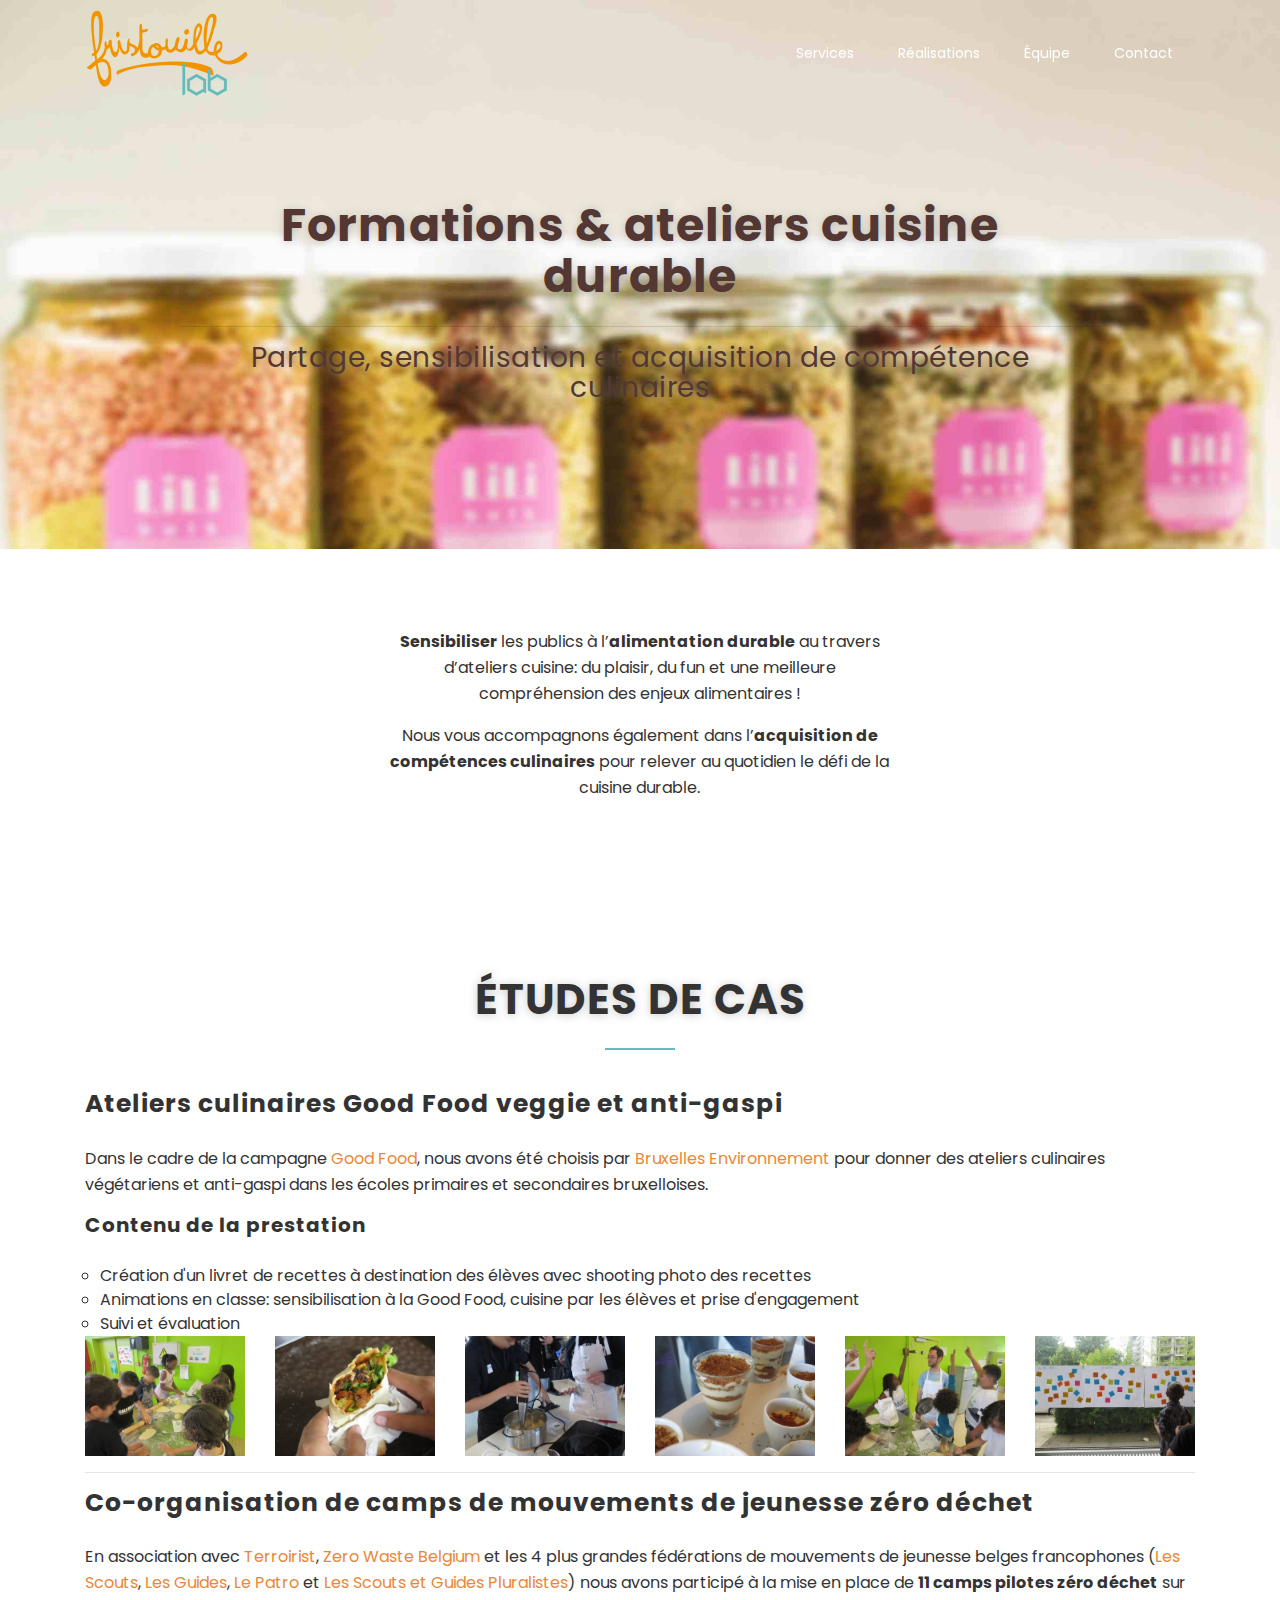
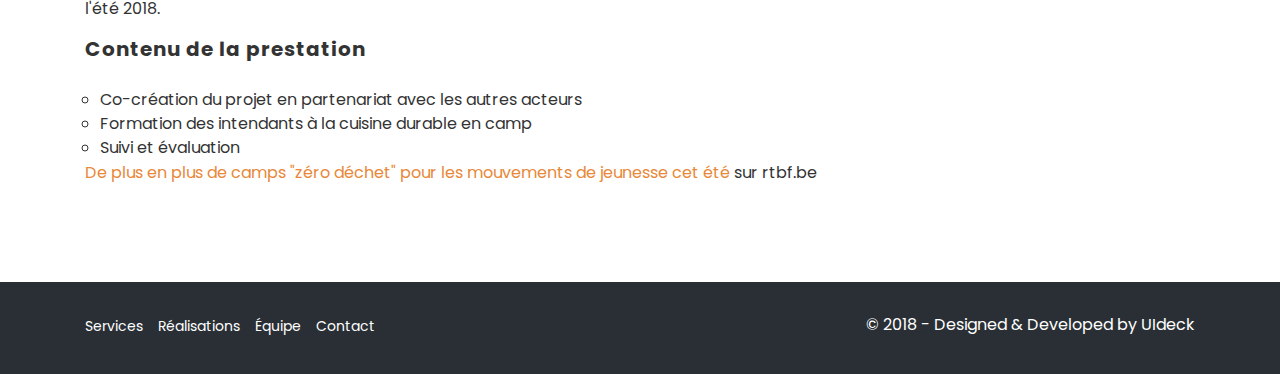
==== commit b91c6c94: "page web et bug fixes" ====
--- a/ateliers.html
+++ b/ateliers.html
@@ -124,30 +124,53 @@
           </div>
         </div>
         <div class="row"> 
-            <div class="col-sm"><img src="img/portfolio/goodfood/goodfood1.jpg" class="img-fluid"/></div>
-            <div class="col-sm"><img src="img/portfolio/goodfood/goodfood6.jpg" class="img-fluid"/></div>
-            <div class="col-sm"><img src="img/portfolio/goodfood/goodfood3.jpg" class="img-fluid"/></div>
-            <div class="col-sm"><img src="img/portfolio/goodfood/goodfood4.jpg" class="img-fluid"/></div>
-            <div class="col-sm"><img src="img/portfolio/goodfood/goodfood2.jpg" class="img-fluid"/></div>
-            <div class="col-sm"><img src="img/portfolio/goodfood/goodfood5.jpg" class="img-fluid"/></div>
+            <div class="col-sm">
+                <a data-lightbox-gallery="gallery1" href="img/portfolio/goodfood/goodfood1.jpg">
+                    <img src="img/portfolio/goodfood/goodfood1.jpg" class="img-fluid"/>
+                </a>
+            </div>
+            <div class="col-sm">
+                <a data-lightbox-gallery="gallery1" href="img/portfolio/goodfood/goodfood6.jpg">
+                    <img src="img/portfolio/goodfood/goodfood6.jpg" class="img-fluid"/>
+                </a>
+            </div>
+            <div class="col-sm">
+                <a data-lightbox-gallery="gallery1" href="img/portfolio/goodfood/goodfood3.jpg">
+                    <img src="img/portfolio/goodfood/goodfood3.jpg" class="img-fluid"/>
+                </a>
+            </div>
+            <div class="col-sm">
+                <a data-lightbox-gallery="gallery1" href="img/portfolio/goodfood/goodfood4.jpg">
+                    <img src="img/portfolio/goodfood/goodfood4.jpg" class="img-fluid"/>
+                </a>
+            </div>
+            <div class="col-sm">
+                <a data-lightbox-gallery="gallery1" href="img/portfolio/goodfood/goodfood2.jpg">
+                    <img src="img/portfolio/goodfood/goodfood2.jpg" class="img-fluid"/>
+                </a>
+            </div>
+            <div class="col-sm">
+                <a data-lightbox-gallery="gallery1" href="img/portfolio/goodfood/goodfood5.jpg">
+                    <img src="img/portfolio/goodfood/goodfood5.jpg" class="img-fluid"/>
+                </a>
+            </div>
         </div>  
           <hr class="lines">
         <div class="row">          
           <div class="col-md-12">
             <h3 id="campszerodechet">Co-organisation de camps de mouvements de jeunesse zéro déchet</h3>
-            <p>En association avec Terroirist, Zero Waste Belgium et les 4 plus grandes fédérations de mouvements de jeunesse belges francophones (Les Scouts, Les Guides, Le Patro et Les Scouts Pluralistes) nous avons participé à la mise en place de 11 camps pilotes zéro déchet sur l'été 2018.</p>
+            <p>En association avec <a href="https://www.goodfood.brussels/fr/commerces/terroirist-une-cooperative-grossiste-de-magasins-et-restaurants-bruxellois" target="_blank">Terroirist</a>, <a href="http://www.zerowastebelgium.org/fr/" target="_blank">Zero Waste Belgium</a> et les 4 plus grandes fédérations de mouvements de jeunesse belges francophones (<a href="https://lesscouts.be/" target="_blank">Les Scouts</a>, <a href="http://www.guides.be/" target="_blank">Les Guides</a>, <a href="http://www.patro.be/" target="_blank">Le Patro</a> et <a href="https://www.scoutspluralistes.be/" target="_blank">Les Scouts et Guides Pluralistes</a>) nous avons participé à la mise en place de <strong>11 camps pilotes zéro déchet</strong> sur l'été 2018.</p>
               <h4>Contenu de la prestation</h4>
               <ul class="project-detail">
                   <li>Co-création du projet en partenariat avec les autres acteurs</li>
                   <li>Formation des intendants à la cuisine durable en camp</li>
                   <li>Suivi et évaluation</li>
               </ul>
+              <p><a href="https://www.rtbf.be/info/belgique/detail_de-plus-en-plus-de-camps-zero-dechet-pour-les-mouvements-de-jeunesse-cet-ete?id=9958668" target="_blank">De plus en plus de camps "zéro déchet" pour les mouvements de jeunesse cet été</a> sur rtbf.be</p>
           </div>
         </div>
       </div>
     </section>
-
-
     <!-- Footer Section Start -->
     <footer>          
       <div class="container">
--- a/css/main.css
+++ b/css/main.css
@@ -121,6 +121,10 @@
   padding: 80px 0;
 }
 
+body.innerpage .section{
+  padding: 40px 0;
+}
+
 .section-header {
   color: #fff;
   margin-bottom: 40px;
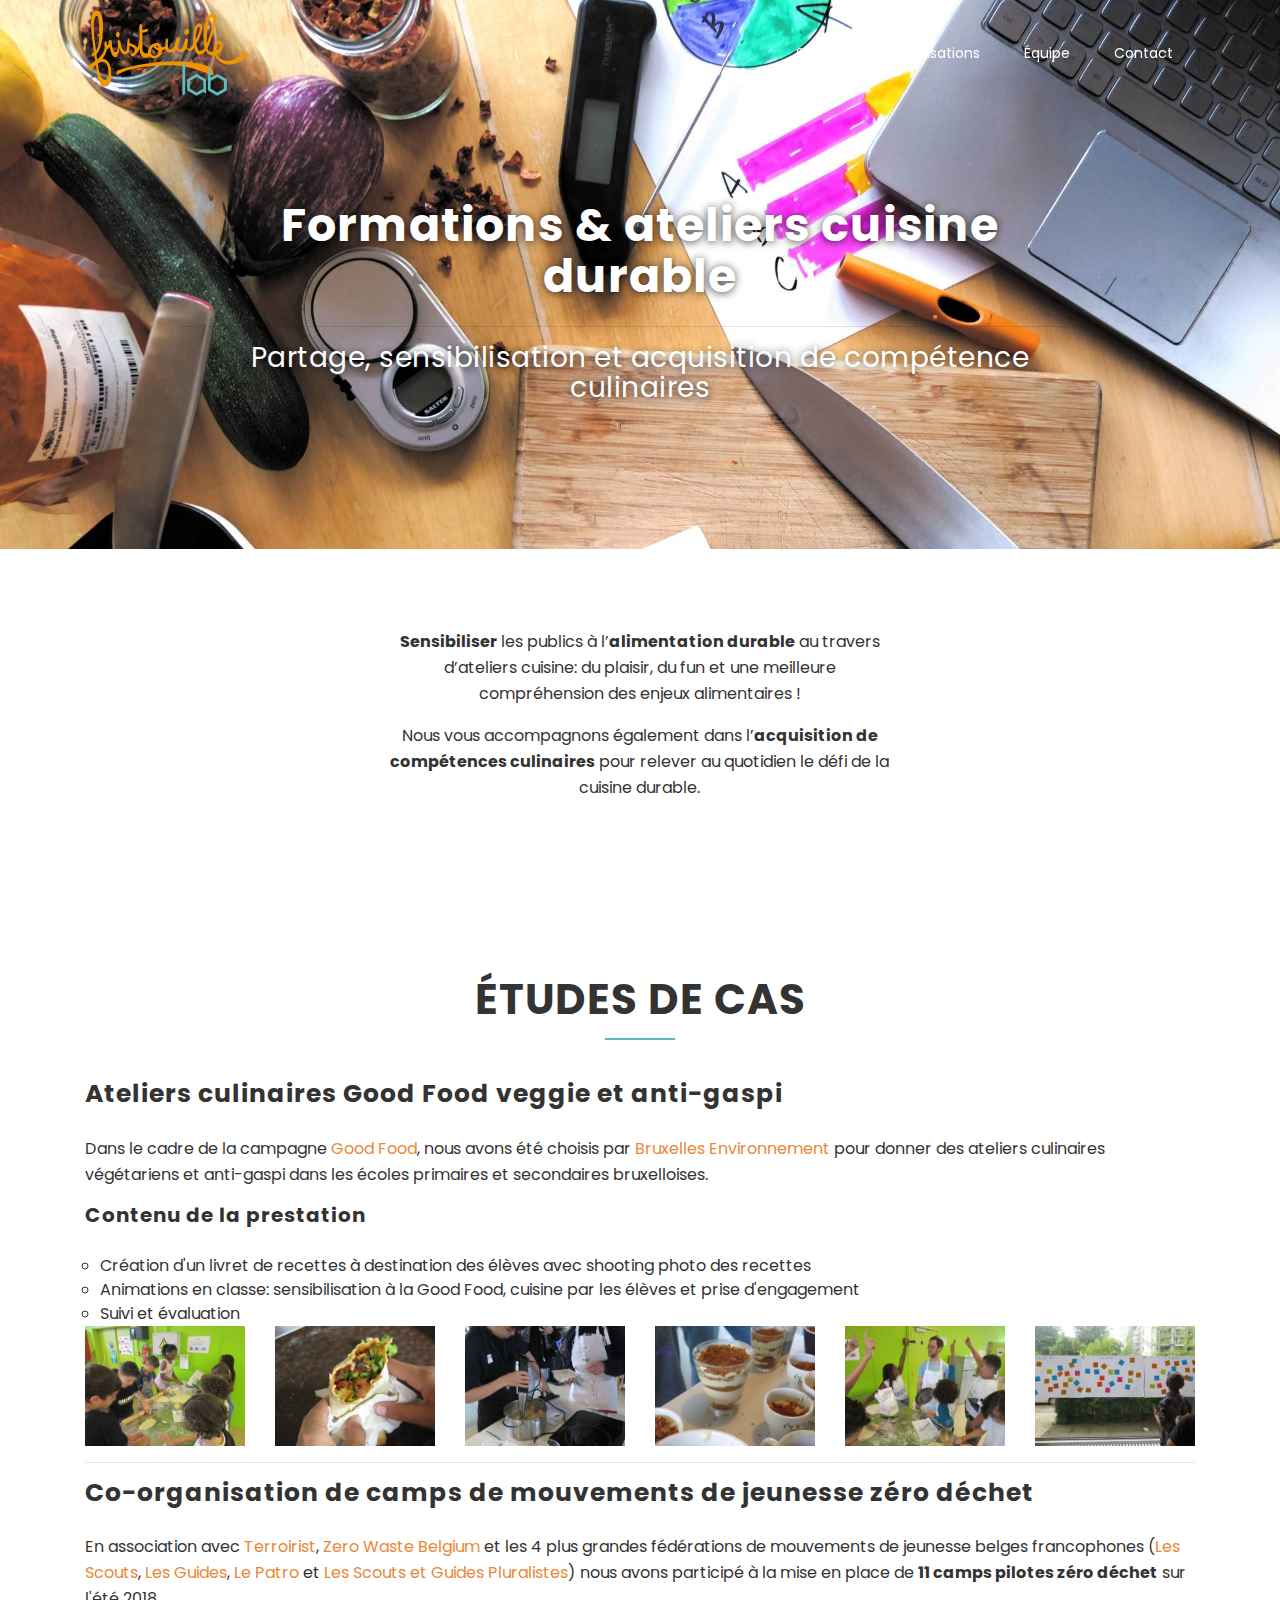
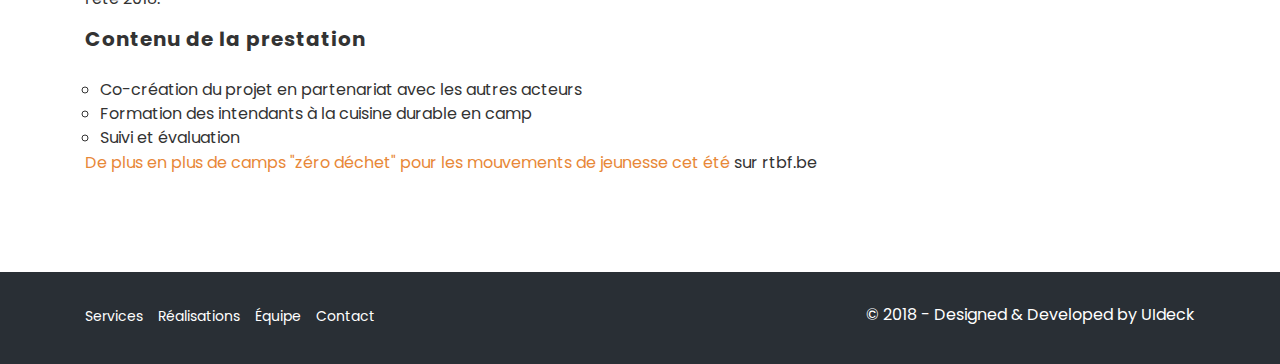
==== commit fd0a515f: "google analytics" ====
--- a/ateliers.html
+++ b/ateliers.html
@@ -1,6 +1,15 @@
 <!DOCTYPE html>
 <html lang="en">
   <head>
+    <!-- Global site tag (gtag.js) - Google Analytics -->
+    <script async src="https://www.googletagmanager.com/gtag/js?id=UA-44425372-5"></script>
+    <script>
+      window.dataLayer = window.dataLayer || [];
+      function gtag(){dataLayer.push(arguments);}
+      gtag('js', new Date());
+
+      gtag('config', 'UA-44425372-5');
+    </script>
     <!-- Required meta tags -->
     <meta charset="utf-8">
     <meta name="viewport" content="width=device-width, initial-scale=1, shrink-to-fit=no">
--- a/css/main.css
+++ b/css/main.css
@@ -446,12 +446,12 @@
   padding: 200px 0 130px;
 }
 
-#hero-area .contents h1,h2 {
-  color: #533732;
+#hero-area .contents h1, #hero-area .contents h2 {
+  color: #ffffff;
   font-size: 46px;
   font-weight: 700;
   margin-bottom: 25px;
-text-shadow: 0px 1px 9px rgba(150, 150, 150, 0.5);
+text-shadow: 0px 1px 9px rgba(0, 0, 0, 0.75);
 }
 
 #hero-area .contents p {
@@ -459,8 +459,8 @@
   font-weight: 400;
   line-height: 30px;
   letter-spacing: 0.5px;
-  color: #533732;
-text-shadow: 0px 1px 9px rgba(150, 150, 150, 0.5);
+  color: #ffffff;
+text-shadow: 0px 1px 9px rgba(0, 0, 0, 0.75);
 
 }
 
@@ -800,6 +800,7 @@
   filter: alpha(opacity=90);
 }
 
+
 /* ==========================================================================
   8. Portfolio Section
    ========================================================================== */
@@ -899,10 +900,11 @@
 }
 
 .overlay p {
-    top: 50%;
+    top: calc(50% + 48px);
     position:  absolute;
     text-align: center;
-    
+    left:50%;
+    transform: translate(-50%,-50%);
 }
 
 .overlay .item-icon:hover {
